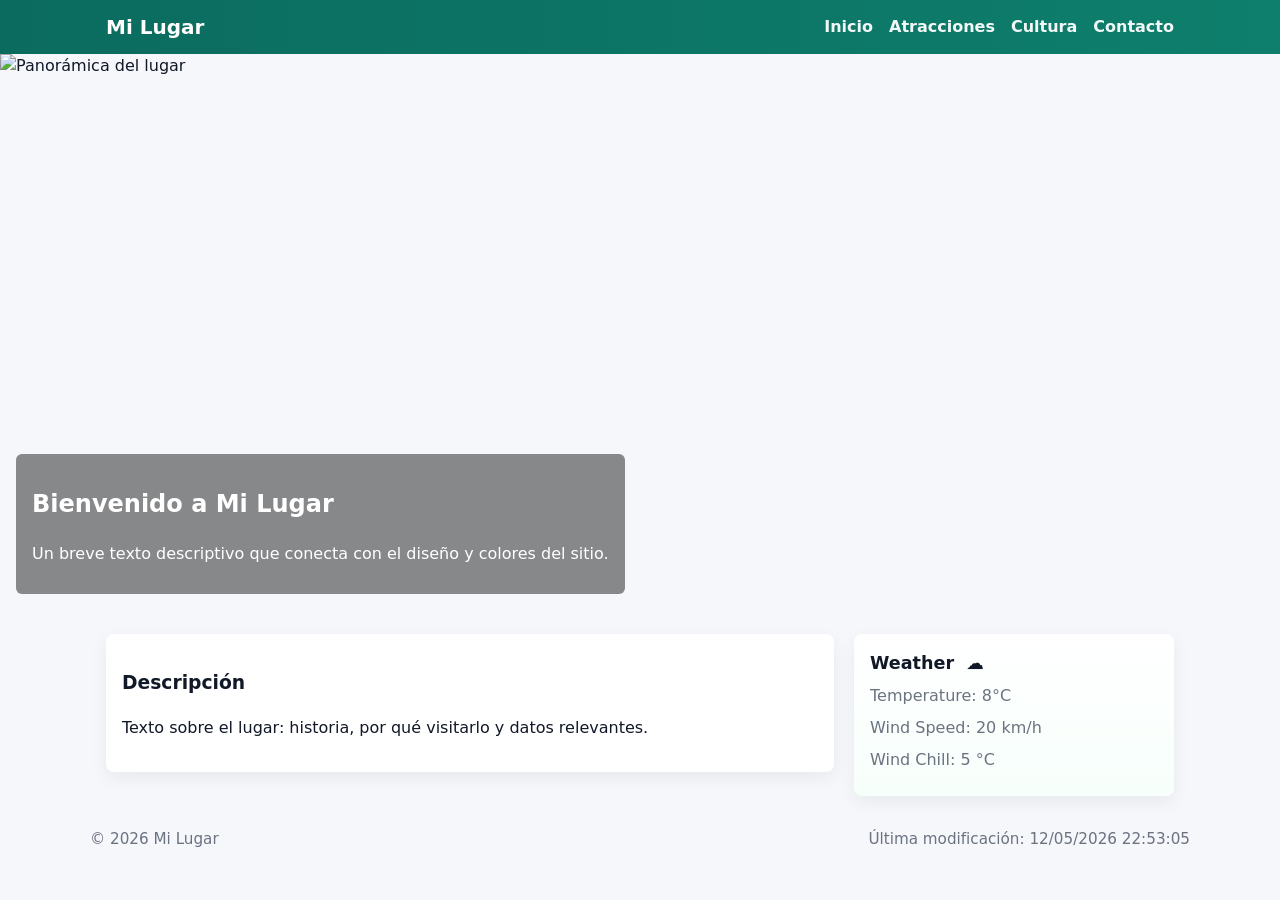
==== place.html @ 7578aeae "help" ====
<!doctype html>
<html lang="es">
<head>
  <meta charset="utf-8">
  <meta name="viewport" content="width=device-width,initial-scale=1">
  <title>Mi Lugar - Country Page</title>
  <link rel="stylesheet" href="css/styles.css">
  <script defer src="js/main.js"></script>
</head>
<body>
  <header class="site-header">
    <div class="container header-inner">
      <h1 class="site-title">Mi Lugar</h1>
      <nav class="main-nav">
        <ul>
          <li><a href="#">Inicio</a></li>
          <li><a href="#">Atracciones</a></li>
          <li><a href="#">Cultura</a></li>
          <li><a href="#">Contacto</a></li>
        </ul>
      </nav>
    </div>
  </header>

  <main>
    <!-- Hero con srcset / picture -->
    <section class="hero">
      <picture>
        <source srcset="images/hero-large.webp" media="(min-width:1200px)" type="image/webp">
        <source srcset="images/hero-medium.webp" media="(min-width:640px)" type="image/webp">
        <img src="images/hero-small.webp" alt="Panorámica del lugar" class="hero-img" width="1600" height="700">
      </picture>
      <div class="hero-caption container">
        <h2>Bienvenido a Mi Lugar</h2>
        <p>Un breve texto descriptivo que conecta con el diseño y colores del sitio.</p>
      </div>
    </section>

    <section class="content container grid">
      <article class="main-card">
        <h3>Descripción</h3>
        <p>Texto sobre el lugar: historia, por qué visitarlo y datos relevantes.</p>
      </article>

      <aside class="weather-card">
        <h3 class="weather-heading">Weather</h3>
        <div class="weather-body">
          <div class="weather-mobile-icon">
            <img src="images/weather-mobile.svg" alt="Clima" width="48" height="48">
          </div>
          <ul class="weather-data">
            <li>Temperature: <span id="temp">8</span>°C</li>
            <li>Wind Speed: <span id="wind">20</span> km/h</li>
            <li>Wind Chill: <span id="windchill">N/A</span></li>
          </ul>
        </div>
      </aside>
    </section>
  </main>

  <footer class="site-footer container">
    <p>&copy; <span id="year"></span> Mi Lugar</p>
    <p>Última modificación: <span id="lastModified"></span></p>
  </footer>
</body>
</html>
---- css/styles.css ----
:root{
  --bg:#f5f7fb;
  --accent:#0b6b5f;
  --muted:#6b7280;
  --card:#ffffff;
  --max-width:1100px;
  --gap:1.25rem;
  --radius:8px;
  --font-sans: system-ui, -apple-system, "Segoe UI", Roboto, "Helvetica Neue", Arial;
}

*{box-sizing:border-box}
body{
  margin:0;
  font-family:var(--font-sans);
  background:var(--bg);
  color:#111827;
  line-height:1.5;
}
.container{
  max-width:var(--max-width);
  margin:0 auto;
  padding:0 1rem;
}

/* Header */
.site-header{
  background:linear-gradient(90deg,var(--accent),#0e7f6c);
  color:#fff;
  padding:.75rem 0;
}
.header-inner{
  display:flex;
  align-items:center;
  justify-content:space-between;
}
.site-title{margin:0;font-size:1.25rem}
.main-nav ul{list-style:none;margin:0;padding:0;display:flex;gap:1rem}
.main-nav a{color:rgba(255,255,255,0.95);text-decoration:none;font-weight:600}

/* Hero */
.hero{position:relative;overflow:hidden}
.hero-img{width:100%;height:auto;display:block;object-fit:cover}
.hero-caption{
  position:absolute;left:1rem;bottom:1.25rem;background:rgba(0,0,0,0.45);
  color:#fff;padding:.75rem 1rem;border-radius:6px;backdrop-filter:blur(4px);
}

/* Layout grid */
.grid{display:grid;grid-template-columns:1fr 320px;gap:var(--gap);align-items:start;margin-top:1.25rem}
.main-card{background:var(--card);padding:1rem;border-radius:var(--radius);box-shadow:0 6px 18px rgba(2,6,23,0.06)}
.weather-card{
  background:linear-gradient(180deg,#fff, #f7fffb);padding:1rem;border-radius:var(--radius);
  box-shadow:0 6px 18px rgba(2,6,23,0.06);position:relative;
}

/* Weather heading pseudo-element emoticon in large view */
.weather-heading{
  margin:0 0 .5rem 0;display:flex;align-items:center;gap:.5rem;font-size:1.1rem;
}
@media (min-width:900px){
  .weather-heading::after{
    content:" ☁️";
    font-size:1.1rem;
    margin-left:.25rem;
    display:inline-block;
  }
}

/* Mobile-specific icon placement using pseudo-element for mobile view hidden on wide */
.weather-mobile-icon{display:none;margin-bottom:.75rem}
.weather-data{list-style:none;padding:0;margin:0}
.weather-data li{margin-bottom:.5rem;color:var(--muted)}

/* Footer */
.site-footer{display:flex;justify-content:space-between;gap:1rem;padding:1rem 0;font-size:.95rem;color:var(--muted)}

/* Responsive */
@media (max-width:900px){
  .grid{grid-template-columns:1fr; }
  .weather-mobile-icon{display:block}
  .weather-heading::after{content:"";} /* remove emoticon on small */
  .hero-caption{left:0;right:0;margin:0 auto;max-width:90%}
}
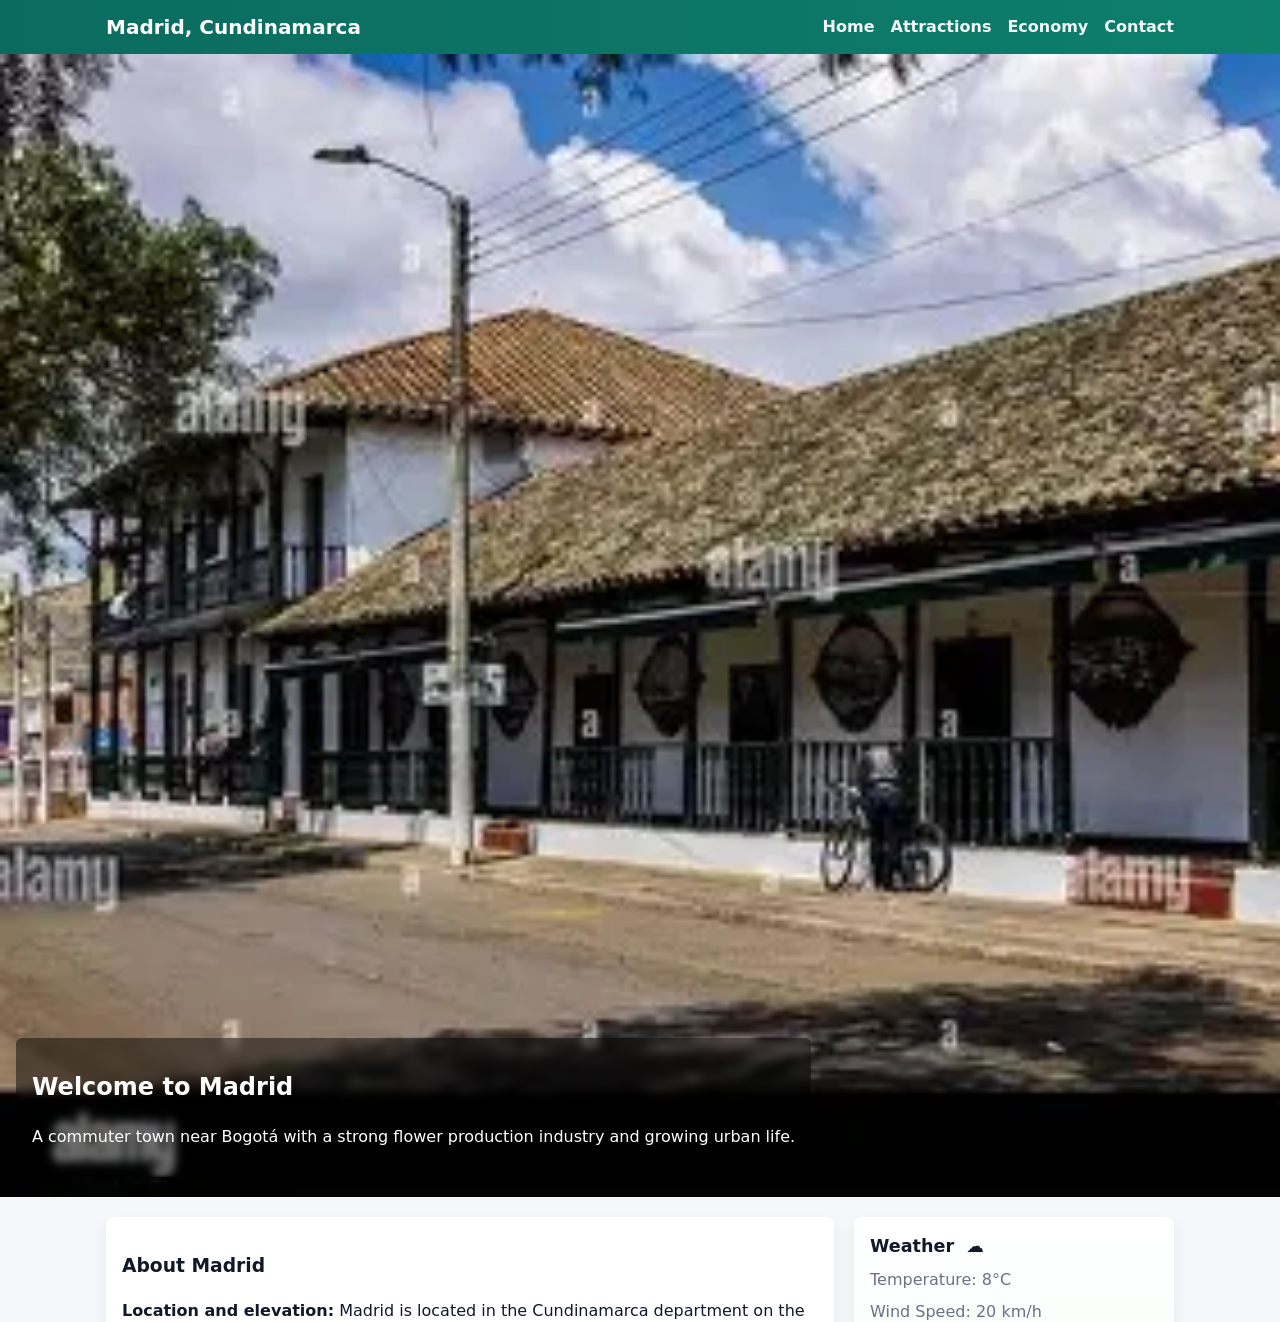
==== commit 05592459: "end" ====
--- a/place.html
+++ b/place.html
@@ -1,54 +1,57 @@
 <!doctype html>
-<html lang="es">
+<html lang="en">
 <head>
   <meta charset="utf-8">
   <meta name="viewport" content="width=device-width,initial-scale=1">
-  <title>Mi Lugar - Country Page</title>
+  <title>Madrid, Cundinamarca — Country Page</title>
   <link rel="stylesheet" href="css/styles.css">
   <script defer src="js/main.js"></script>
 </head>
 <body>
   <header class="site-header">
     <div class="container header-inner">
-      <h1 class="site-title">Mi Lugar</h1>
-      <nav class="main-nav">
+      <h1 class="site-title">Madrid, Cundinamarca</h1>
+      <nav class="main-nav" aria-label="Main navigation">
         <ul>
-          <li><a href="#">Inicio</a></li>
-          <li><a href="#">Atracciones</a></li>
-          <li><a href="#">Cultura</a></li>
-          <li><a href="#">Contacto</a></li>
+          <li><a href="#">Home</a></li>
+          <li><a href="#">Attractions</a></li>
+          <li><a href="#">Economy</a></li>
+          <li><a href="#">Contact</a></li>
         </ul>
       </nav>
     </div>
   </header>
 
   <main>
-    <!-- Hero con srcset / picture -->
-    <section class="hero">
+    <!-- Hero with picture srcset -->
+    <section class="hero" aria-label="Hero image of Madrid">
       <picture>
         <source srcset="images/hero-large.webp" media="(min-width:1200px)" type="image/webp">
         <source srcset="images/hero-medium.webp" media="(min-width:640px)" type="image/webp">
-        <img src="images/hero-small.webp" alt="Panorámica del lugar" class="hero-img" width="1600" height="700">
+        <img src="images/hero-small.webp" alt="Panoramic view of Madrid, Cundinamarca" class="hero-img" width="1600" height="700">
       </picture>
       <div class="hero-caption container">
-        <h2>Bienvenido a Mi Lugar</h2>
-        <p>Un breve texto descriptivo que conecta con el diseño y colores del sitio.</p>
+        <h2>Welcome to Madrid</h2>
+        <p>A commuter town near Bogotá with a strong flower production industry and growing urban life.</p>
       </div>
     </section>
 
-    <section class="content container grid">
-      <article class="main-card">
-        <h3>Descripción</h3>
-        <p>Texto sobre el lugar: historia, por qué visitarlo y datos relevantes.</p>
+    <section class="content container grid" aria-label="Main content">
+      <article class="main-card" aria-labelledby="about-heading">
+        <h3 id="about-heading">About Madrid</h3>
+        <p><strong>Location and elevation:</strong> Madrid is located in the Cundinamarca department on the Bogotá savanna at approximately 2,554 meters (8,379 ft) above sea level and within the Western Savanna Province.</p>
+        <p><strong>Population and growth:</strong> Recent estimates place the municipality population around 140,000 residents; it is one of the fast-growing and most populous municipalities near Bogotá within the metropolitan area.</p>
+        <p><strong>History:</strong> The settlement dates to the colonial period (founded in the 16th century) and later became an organized municipality; its modern development is tied to regional transport links and suburban expansion.</p>
+        <p><strong>Economy:</strong> Madrid is well known for flower production, especially roses exported internationally; the municipality also hosts manufacturing, logistics and retail facilities that serve the Bogotá region.</p>
       </article>
 
-      <aside class="weather-card">
-        <h3 class="weather-heading">Weather</h3>
+      <aside class="weather-card" aria-labelledby="weather-heading">
+        <h3 id="weather-heading" class="weather-heading">Weather</h3>
         <div class="weather-body">
           <div class="weather-mobile-icon">
-            <img src="images/weather-mobile.svg" alt="Clima" width="48" height="48">
+            <img src="images/weather-mobile.svg" alt="Weather icon" width="48" height="48">
           </div>
-          <ul class="weather-data">
+          <ul class="weather-data" aria-live="polite">
             <li>Temperature: <span id="temp">8</span>°C</li>
             <li>Wind Speed: <span id="wind">20</span> km/h</li>
             <li>Wind Chill: <span id="windchill">N/A</span></li>
@@ -56,11 +59,20 @@
         </div>
       </aside>
     </section>
+
+    <section class="facts container">
+      <h3>Quick facts</h3>
+      <ul>
+        <li><strong>Distance to Bogotá:</strong> ~21 km west of Bogotá, integrated to the metropolitan area.</li>
+        <li><strong>Area:</strong> Approx. 120.5 km² (municipality) with urban and rural zones.</li>
+        <li><strong>Main industries:</strong> floriculture (roses), logistics, manufacturing and services.</li>
+      </ul>
+    </section>
   </main>
 
   <footer class="site-footer container">
-    <p>&copy; <span id="year"></span> Mi Lugar</p>
-    <p>Última modificación: <span id="lastModified"></span></p>
+    <p>&copy; <span id="year"></span> Madrid, Cundinamarca</p>
+    <p>Last modified: <span id="lastModified"></span></p>
   </footer>
 </body>
 </html>
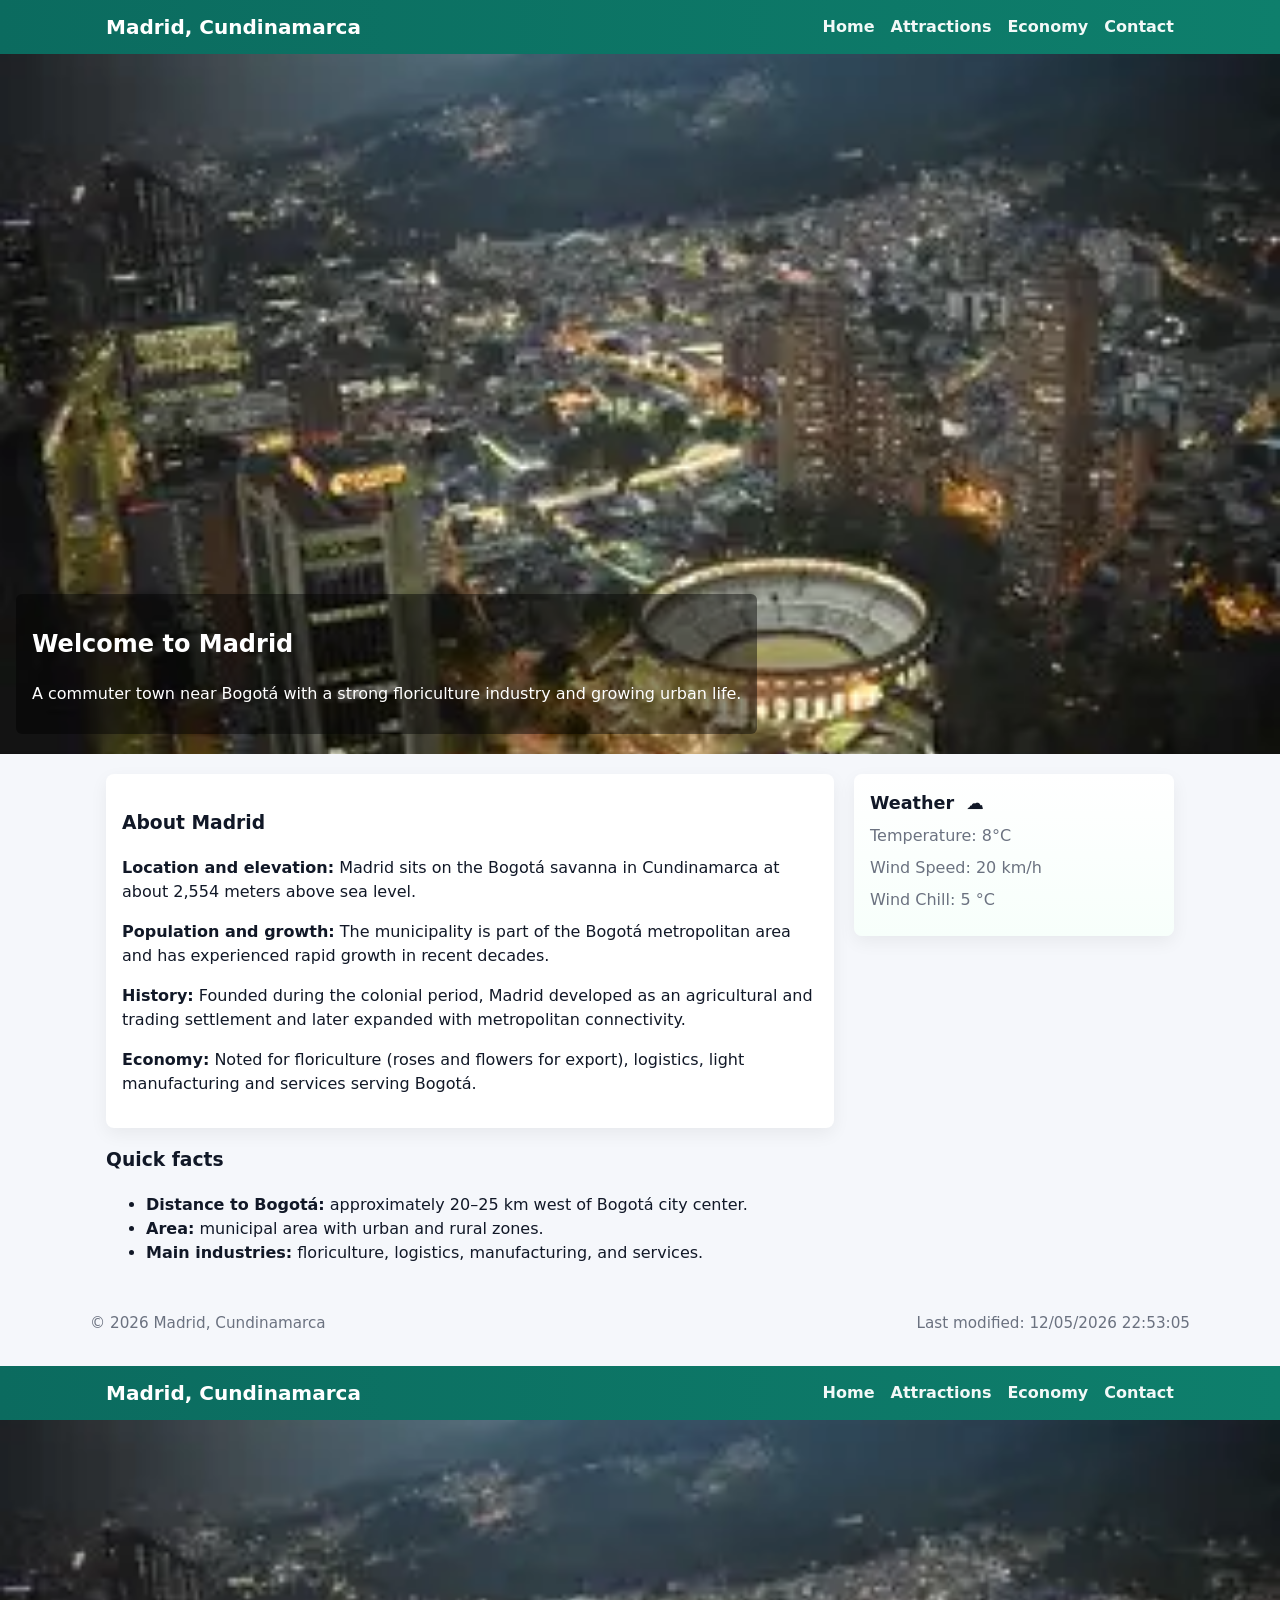
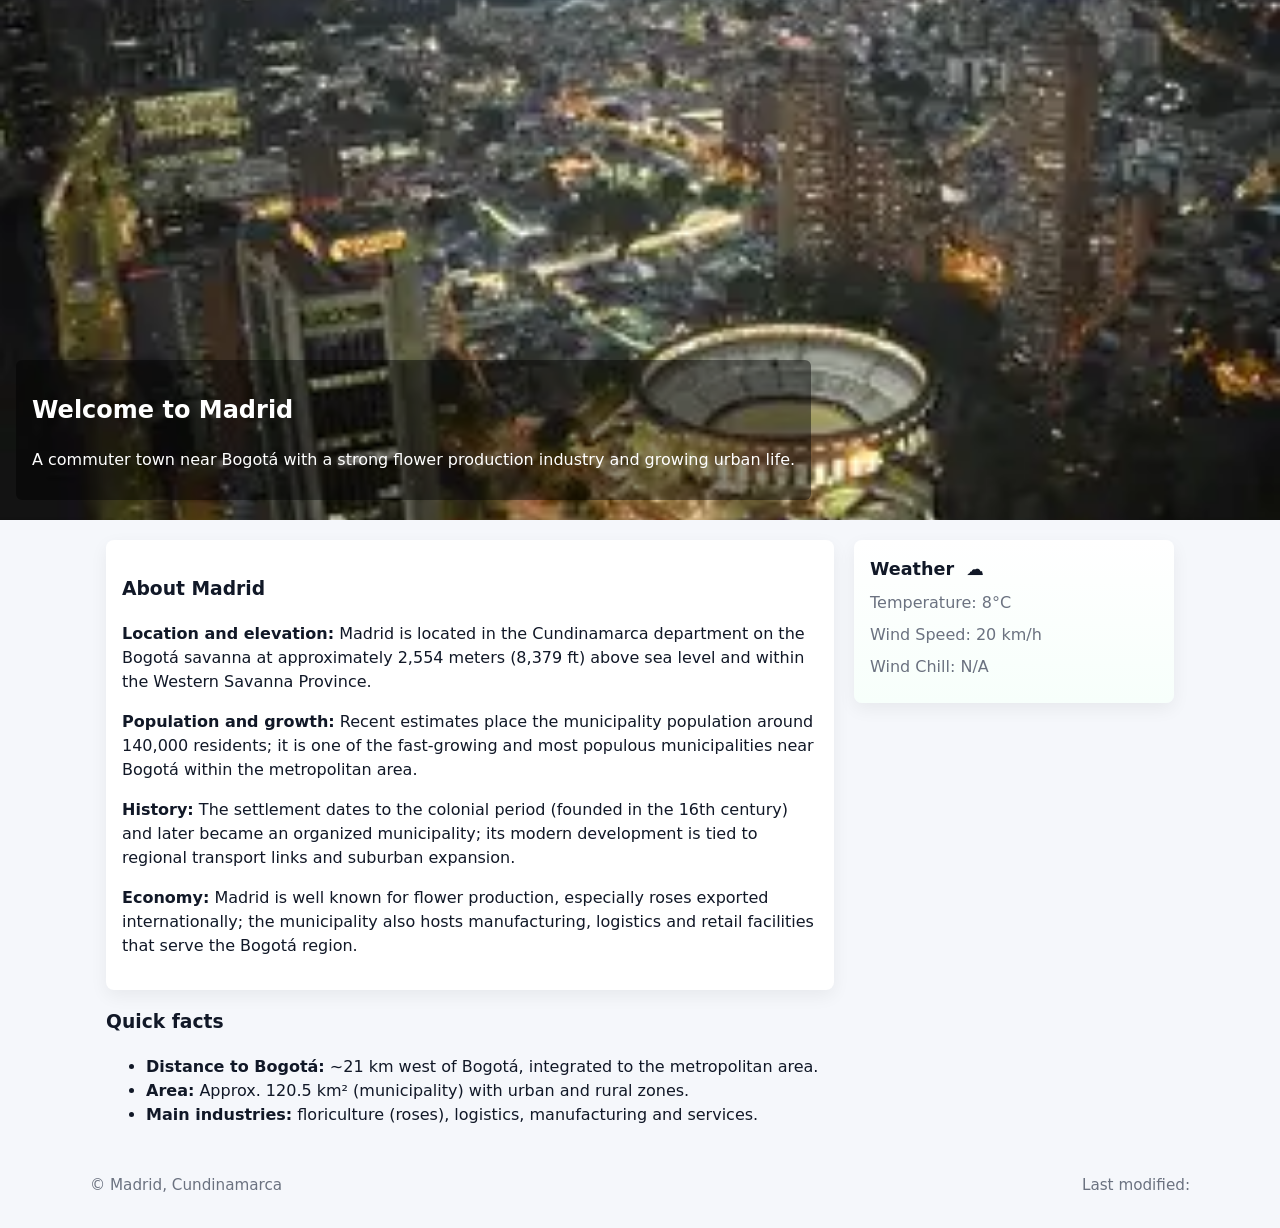
==== commit adb15495: "end" ====
--- a/place.html
+++ b/place.html
@@ -7,7 +7,83 @@
   <link rel="stylesheet" href="css/styles.css">
   <script defer src="js/main.js"></script>
 </head>
+<body><!doctype html>
+<html lang="en">
+<head>
+  <meta charset="utf-8">
+  <meta name="viewport" content="width=device-width,initial-scale=1">
+  <title>Madrid, Cundinamarca — Country Page</title>
+  <link rel="stylesheet" href="css/styles.css">
+  <script defer src="js/main.js"></script>
+</head>
 <body>
+  <header class="site-header">
+    <div class="container header-inner">
+      <h1 class="site-title">Madrid, Cundinamarca</h1>
+      <nav class="main-nav" aria-label="Main navigation">
+        <ul>
+          <li><a href="#">Home</a></li>
+          <li><a href="#">Attractions</a></li>
+          <li><a href="#">Economy</a></li>
+          <li><a href="#">Contact</a></li>
+        </ul>
+      </nav>
+    </div>
+  </header>
+
+  <main>
+    <section class="hero" aria-label="Hero image of Madrid">
+      <picture>
+        <source srcset="images/hero-large.webp" media="(min-width:1200px)" type="image/webp">
+        <source srcset="images/hero-medium.webp" media="(min-width:640px)" type="image/webp">
+        <img src="images/hero-small.webp" alt="Panoramic view of Madrid, Cundinamarca" class="hero-img" width="1600" height="700">
+      </picture>
+      <div class="hero-caption container">
+        <h2>Welcome to Madrid</h2>
+        <p>A commuter town near Bogotá with a strong floriculture industry and growing urban life.</p>
+      </div>
+    </section>
+
+    <section class="content container grid" aria-label="Main content">
+      <article class="main-card" aria-labelledby="about-heading">
+        <h3 id="about-heading">About Madrid</h3>
+        <p><strong>Location and elevation:</strong> Madrid sits on the Bogotá savanna in Cundinamarca at about 2,554 meters above sea level.</p>
+        <p><strong>Population and growth:</strong> The municipality is part of the Bogotá metropolitan area and has experienced rapid growth in recent decades.</p>
+        <p><strong>History:</strong> Founded during the colonial period, Madrid developed as an agricultural and trading settlement and later expanded with metropolitan connectivity.</p>
+        <p><strong>Economy:</strong> Noted for floriculture (roses and flowers for export), logistics, light manufacturing and services serving Bogotá.</p>
+      </article>
+
+      <aside class="weather-card" aria-labelledby="weather-heading">
+        <h3 id="weather-heading" class="weather-heading">Weather</h3>
+        <div class="weather-body">
+          <div class="weather-mobile-icon">
+            <img src="images/weather-mobile.svg" alt="Weather icon" width="48" height="48">
+          </div>
+          <ul class="weather-data" aria-live="polite">
+            <li>Temperature: <span id="temp">8</span>°C</li>
+            <li>Wind Speed: <span id="wind">20</span> km/h</li>
+            <li>Wind Chill: <span id="windchill">N/A</span></li>
+          </ul>
+        </div>
+      </aside>
+    </section>
+
+    <section class="facts container" aria-label="Quick facts">
+      <h3>Quick facts</h3>
+      <ul>
+        <li><strong>Distance to Bogotá:</strong> approximately 20–25 km west of Bogotá city center.</li>
+        <li><strong>Area:</strong> municipal area with urban and rural zones.</li>
+        <li><strong>Main industries:</strong> floriculture, logistics, manufacturing, and services.</li>
+      </ul>
+    </section>
+  </main>
+
+  <footer class="site-footer container">
+    <p>&copy; <span id="year"></span> Madrid, Cundinamarca</p>
+    <p>Last modified: <span id="lastModified"></span></p>
+  </footer>
+</body>
+</html>
   <header class="site-header">
     <div class="container header-inner">
       <h1 class="site-title">Madrid, Cundinamarca</h1>
--- a/css/styles.css
+++ b/css/styles.css
@@ -39,22 +39,36 @@
 .main-nav a{color:rgba(255,255,255,0.95);text-decoration:none;font-weight:600}
 
 /* Hero */
-.hero{position:relative;overflow:hidden}
-.hero-img{width:100%;height:auto;display:block;object-fit:cover}
+.hero{position:relative;overflow:hidden;min-height:320px;background:#ddd}
+.hero-img{
+  width:100%;
+  height:100%;
+  max-height:700px;
+  display:block;
+  object-fit:cover;
+  object-position:center;
+}
 .hero-caption{
-  position:absolute;left:1rem;bottom:1.25rem;background:rgba(0,0,0,0.45);
-  color:#fff;padding:.75rem 1rem;border-radius:6px;backdrop-filter:blur(4px);
+  position:absolute;
+  left:1rem;
+  bottom:1.25rem;
+  background:rgba(0,0,0,0.45);
+  color:#fff;
+  padding:.75rem 1rem;
+  border-radius:6px;
+  z-index:5;
+  max-width:90%;
 }
 
 /* Layout grid */
 .grid{display:grid;grid-template-columns:1fr 320px;gap:var(--gap);align-items:start;margin-top:1.25rem}
 .main-card{background:var(--card);padding:1rem;border-radius:var(--radius);box-shadow:0 6px 18px rgba(2,6,23,0.06)}
 .weather-card{
-  background:linear-gradient(180deg,#fff, #f7fffb);padding:1rem;border-radius:var(--radius);
-  box-shadow:0 6px 18px rgba(2,6,23,0.06);position:relative;
+  background:linear-gradient(180deg,#fff,#f7fffb);padding:1rem;border-radius:var(--radius);
+  box-shadow:0 6px 18px rgba(2,6,23,0.06);position:relative;z-index:3;
 }
 
-/* Weather heading pseudo-element emoticon in large view */
+/* Weather heading pseudo-element for large view */
 .weather-heading{
   margin:0 0 .5rem 0;display:flex;align-items:center;gap:.5rem;font-size:1.1rem;
 }
@@ -67,7 +81,7 @@
   }
 }
 
-/* Mobile-specific icon placement using pseudo-element for mobile view hidden on wide */
+/* Mobile-specific icon */
 .weather-mobile-icon{display:none;margin-bottom:.75rem}
 .weather-data{list-style:none;padding:0;margin:0}
 .weather-data li{margin-bottom:.5rem;color:var(--muted)}
@@ -77,8 +91,8 @@
 
 /* Responsive */
 @media (max-width:900px){
-  .grid{grid-template-columns:1fr; }
+  .grid{grid-template-columns:1fr;}
   .weather-mobile-icon{display:block}
-  .weather-heading::after{content:"";} /* remove emoticon on small */
+  .weather-heading::after{content:"";}
   .hero-caption{left:0;right:0;margin:0 auto;max-width:90%}
 }
--- a/css/styles.css
+++ b/css/styles.css
@@ -39,22 +39,36 @@
 .main-nav a{color:rgba(255,255,255,0.95);text-decoration:none;font-weight:600}
 
 /* Hero */
-.hero{position:relative;overflow:hidden}
-.hero-img{width:100%;height:auto;display:block;object-fit:cover}
+.hero{position:relative;overflow:hidden;min-height:320px;background:#ddd}
+.hero-img{
+  width:100%;
+  height:100%;
+  max-height:700px;
+  display:block;
+  object-fit:cover;
+  object-position:center;
+}
 .hero-caption{
-  position:absolute;left:1rem;bottom:1.25rem;background:rgba(0,0,0,0.45);
-  color:#fff;padding:.75rem 1rem;border-radius:6px;backdrop-filter:blur(4px);
+  position:absolute;
+  left:1rem;
+  bottom:1.25rem;
+  background:rgba(0,0,0,0.45);
+  color:#fff;
+  padding:.75rem 1rem;
+  border-radius:6px;
+  z-index:5;
+  max-width:90%;
 }
 
 /* Layout grid */
 .grid{display:grid;grid-template-columns:1fr 320px;gap:var(--gap);align-items:start;margin-top:1.25rem}
 .main-card{background:var(--card);padding:1rem;border-radius:var(--radius);box-shadow:0 6px 18px rgba(2,6,23,0.06)}
 .weather-card{
-  background:linear-gradient(180deg,#fff, #f7fffb);padding:1rem;border-radius:var(--radius);
-  box-shadow:0 6px 18px rgba(2,6,23,0.06);position:relative;
+  background:linear-gradient(180deg,#fff,#f7fffb);padding:1rem;border-radius:var(--radius);
+  box-shadow:0 6px 18px rgba(2,6,23,0.06);position:relative;z-index:3;
 }
 
-/* Weather heading pseudo-element emoticon in large view */
+/* Weather heading pseudo-element for large view */
 .weather-heading{
   margin:0 0 .5rem 0;display:flex;align-items:center;gap:.5rem;font-size:1.1rem;
 }
@@ -67,7 +81,7 @@
   }
 }
 
-/* Mobile-specific icon placement using pseudo-element for mobile view hidden on wide */
+/* Mobile-specific icon */
 .weather-mobile-icon{display:none;margin-bottom:.75rem}
 .weather-data{list-style:none;padding:0;margin:0}
 .weather-data li{margin-bottom:.5rem;color:var(--muted)}
@@ -77,8 +91,8 @@
 
 /* Responsive */
 @media (max-width:900px){
-  .grid{grid-template-columns:1fr; }
+  .grid{grid-template-columns:1fr;}
   .weather-mobile-icon{display:block}
-  .weather-heading::after{content:"";} /* remove emoticon on small */
+  .weather-heading::after{content:"";}
   .hero-caption{left:0;right:0;margin:0 auto;max-width:90%}
 }
